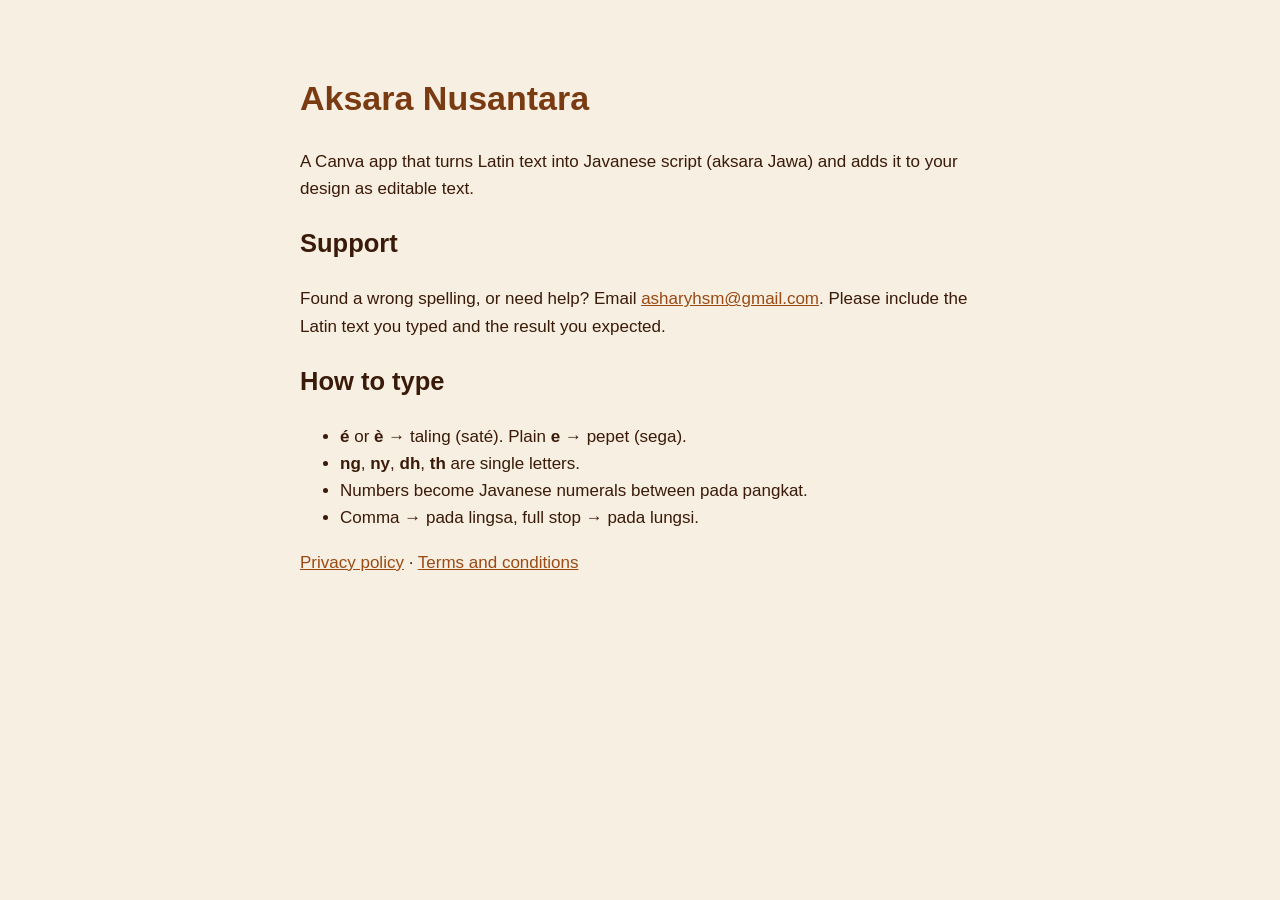
==== index.html @ b6415dae "Aksara Nusantara: support, privacy, terms pages" ====
<!doctype html>
<html lang="en">
  <head>
    <meta charset="utf-8" />
    <meta name="viewport" content="width=device-width, initial-scale=1" />
    <title>Aksara Nusantara for Canva</title>
    <link rel="stylesheet" href="style.css" />
  </head>
  <body>
    <main>
      <h1>Aksara Nusantara</h1>
      <p>
        A Canva app that turns Latin text into Javanese script (aksara Jawa)
        and adds it to your design as editable text.
      </p>

      <h2 id="support">Support</h2>
      <p>
        Found a wrong spelling, or need help? Email
        <a href="mailto:asharyhsm@gmail.com">asharyhsm@gmail.com</a>. Please
        include the Latin text you typed and the result you expected.
      </p>

      <h2>How to type</h2>
      <ul>
        <li><b>é</b> or <b>è</b> → taling (saté). Plain <b>e</b> → pepet (sega).</li>
        <li><b>ng</b>, <b>ny</b>, <b>dh</b>, <b>th</b> are single letters.</li>
        <li>Numbers become Javanese numerals between pada pangkat.</li>
        <li>Comma → pada lingsa, full stop → pada lungsi.</li>
      </ul>

      <p>
        <a href="privacy.html">Privacy policy</a> ·
        <a href="terms.html">Terms and conditions</a>
      </p>
    </main>
  </body>
</html>
---- style.css ----
body {
  margin: 0;
  background: #f7efe1;
  color: #3a1a08;
  font: 17px/1.6 -apple-system, "Segoe UI", Roboto, sans-serif;
}
main {
  max-width: 680px;
  margin: 0 auto;
  padding: 48px 24px;
}
h1 {
  color: #7a3b12;
}
a {
  color: #9a4a14;
}
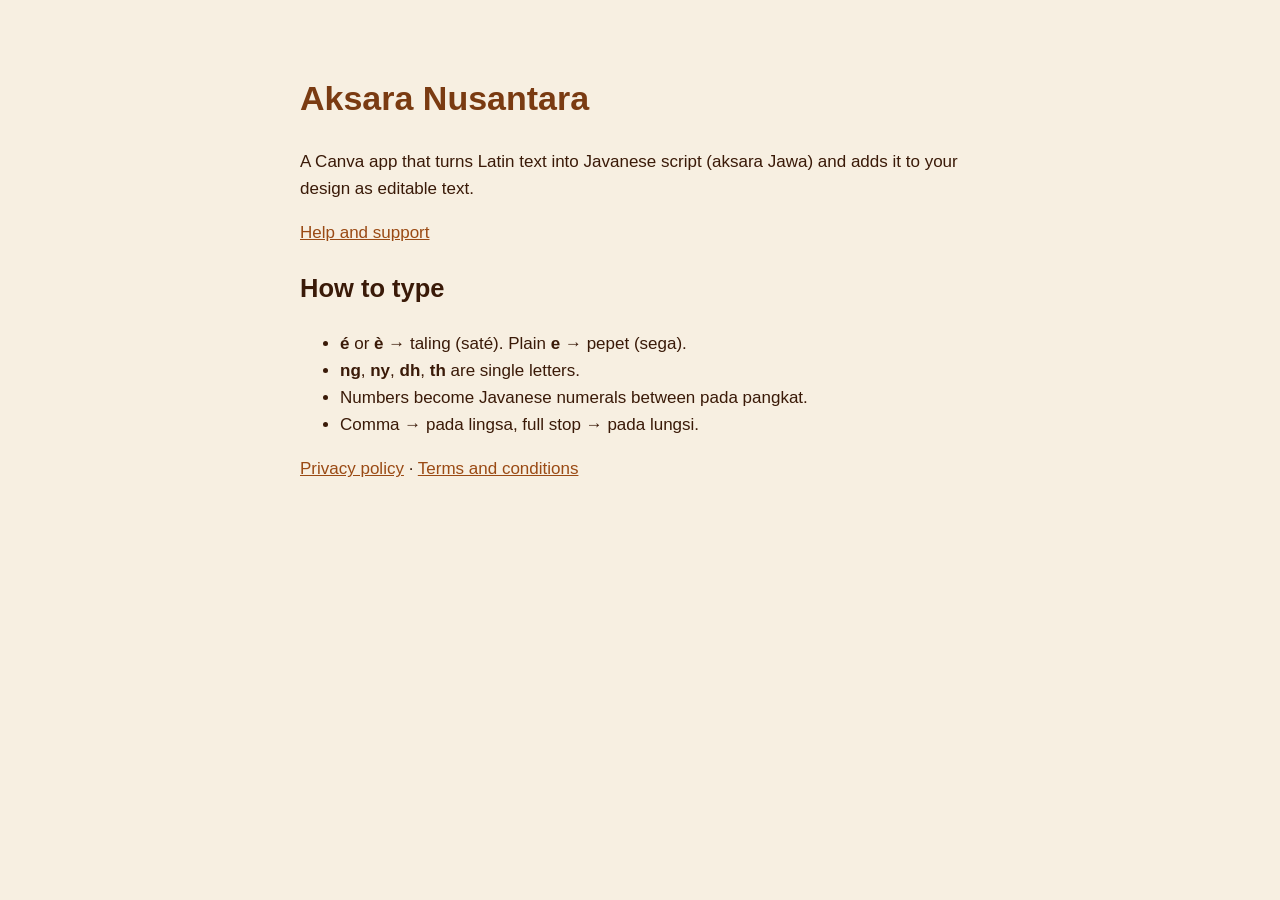
==== commit 2f0024ad: "Add dedicated support page" ====
--- a/index.html
+++ b/index.html
@@ -14,12 +14,7 @@
         and adds it to your design as editable text.
       </p>
 
-      <h2 id="support">Support</h2>
-      <p>
-        Found a wrong spelling, or need help? Email
-        <a href="mailto:asharyhsm@gmail.com">asharyhsm@gmail.com</a>. Please
-        include the Latin text you typed and the result you expected.
-      </p>
+      <p><a href="support.html">Help and support</a></p>
 
       <h2>How to type</h2>
       <ul>
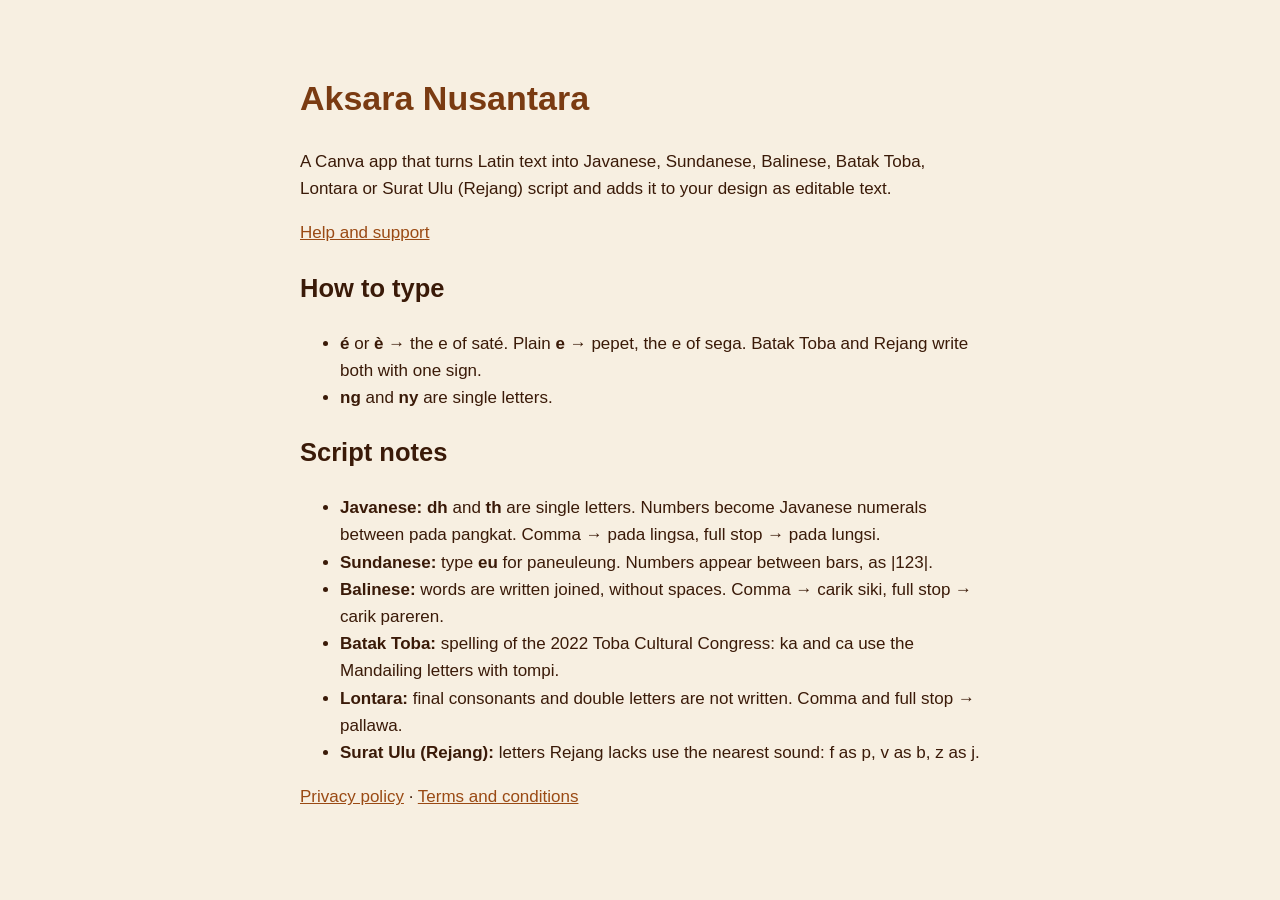
==== commit d158d59e: "Six scripts: typing notes per script, script-neutral accuracy terms" ====
--- a/index.html
+++ b/index.html
@@ -10,18 +10,27 @@
     <main>
       <h1>Aksara Nusantara</h1>
       <p>
-        A Canva app that turns Latin text into Javanese script (aksara Jawa)
-        and adds it to your design as editable text.
+        A Canva app that turns Latin text into Javanese, Sundanese, Balinese,
+        Batak Toba, Lontara or Surat Ulu (Rejang) script and adds it to your
+        design as editable text.
       </p>
 
       <p><a href="support.html">Help and support</a></p>
 
       <h2>How to type</h2>
       <ul>
-        <li><b>é</b> or <b>è</b> → taling (saté). Plain <b>e</b> → pepet (sega).</li>
-        <li><b>ng</b>, <b>ny</b>, <b>dh</b>, <b>th</b> are single letters.</li>
-        <li>Numbers become Javanese numerals between pada pangkat.</li>
-        <li>Comma → pada lingsa, full stop → pada lungsi.</li>
+        <li><b>é</b> or <b>è</b> → the e of saté. Plain <b>e</b> → pepet, the e of sega. Batak Toba and Rejang write both with one sign.</li>
+        <li><b>ng</b> and <b>ny</b> are single letters.</li>
+      </ul>
+
+      <h2>Script notes</h2>
+      <ul>
+        <li><b>Javanese:</b> <b>dh</b> and <b>th</b> are single letters. Numbers become Javanese numerals between pada pangkat. Comma → pada lingsa, full stop → pada lungsi.</li>
+        <li><b>Sundanese:</b> type <b>eu</b> for paneuleung. Numbers appear between bars, as |123|.</li>
+        <li><b>Balinese:</b> words are written joined, without spaces. Comma → carik siki, full stop → carik pareren.</li>
+        <li><b>Batak Toba:</b> spelling of the 2022 Toba Cultural Congress: ka and ca use the Mandailing letters with tompi.</li>
+        <li><b>Lontara:</b> final consonants and double letters are not written. Comma and full stop → pallawa.</li>
+        <li><b>Surat Ulu (Rejang):</b> letters Rejang lacks use the nearest sound: f as p, v as b, z as j.</li>
       </ul>
 
       <p>
